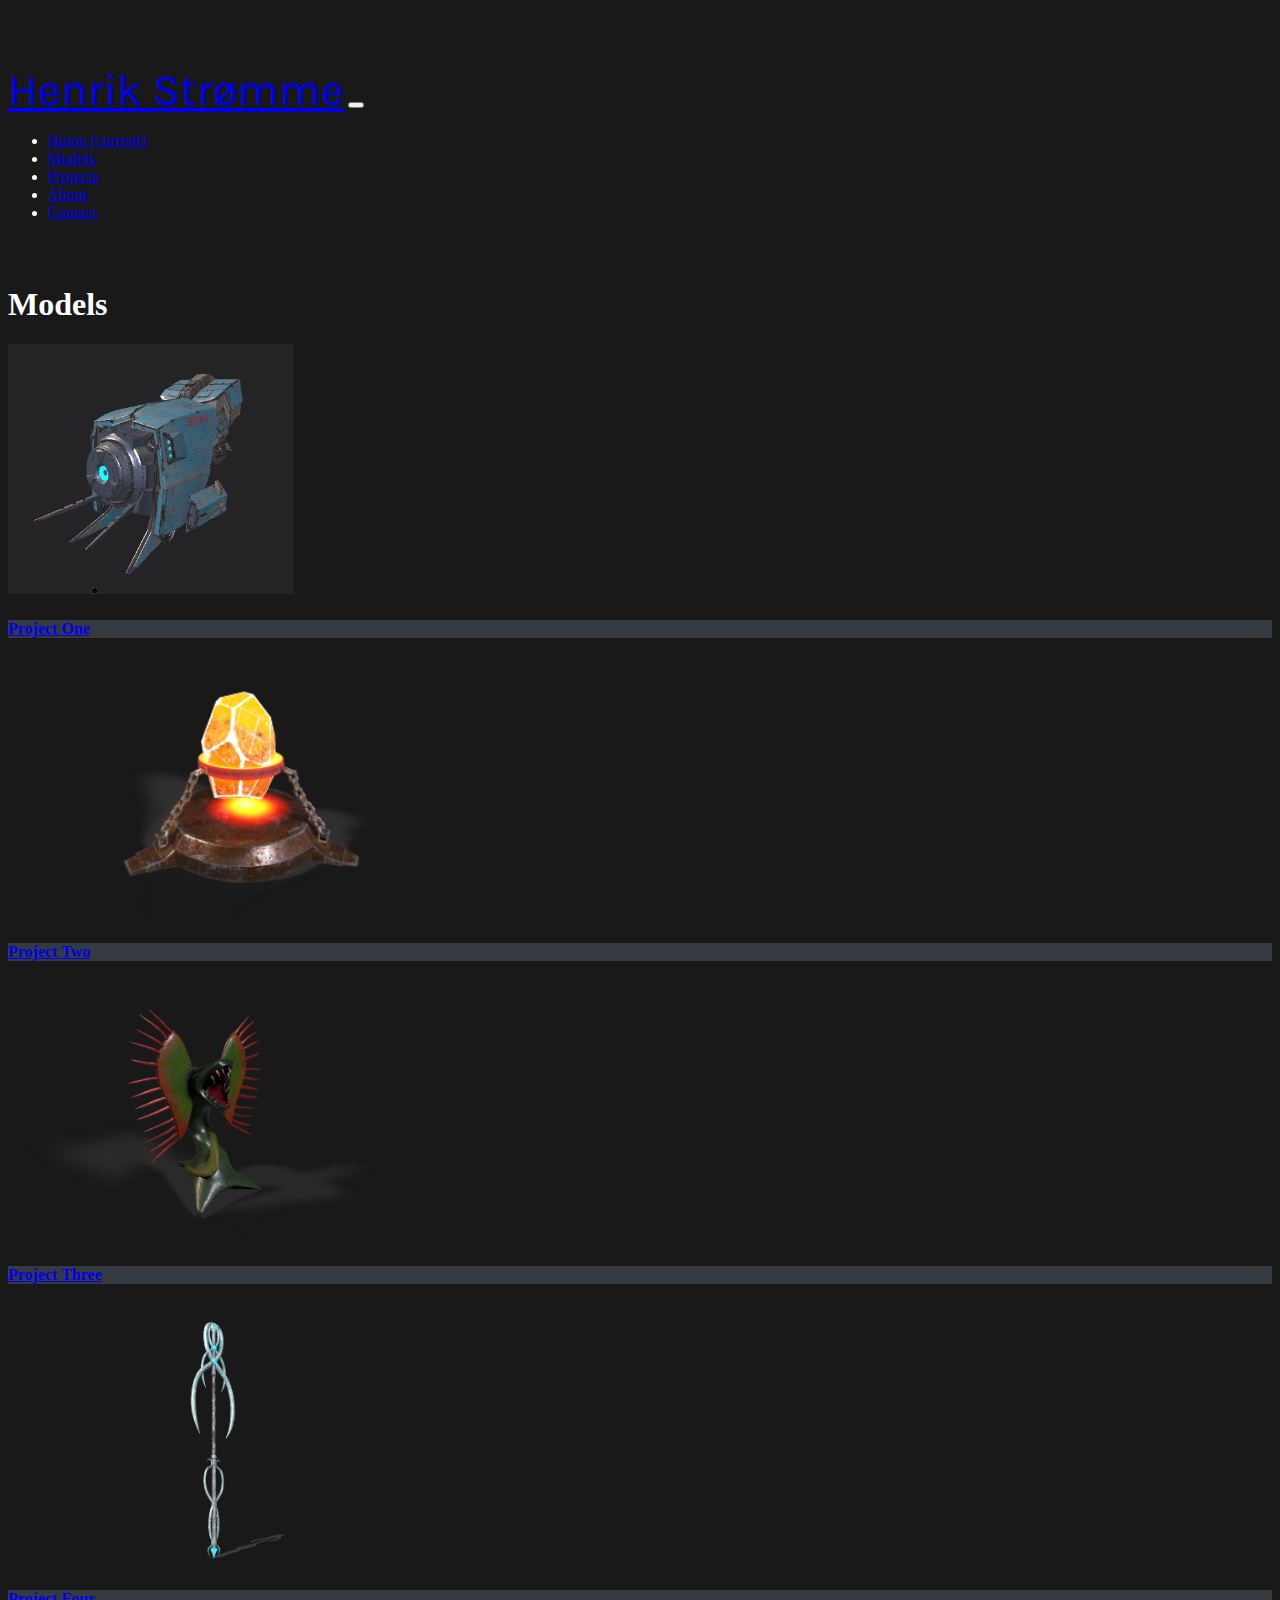
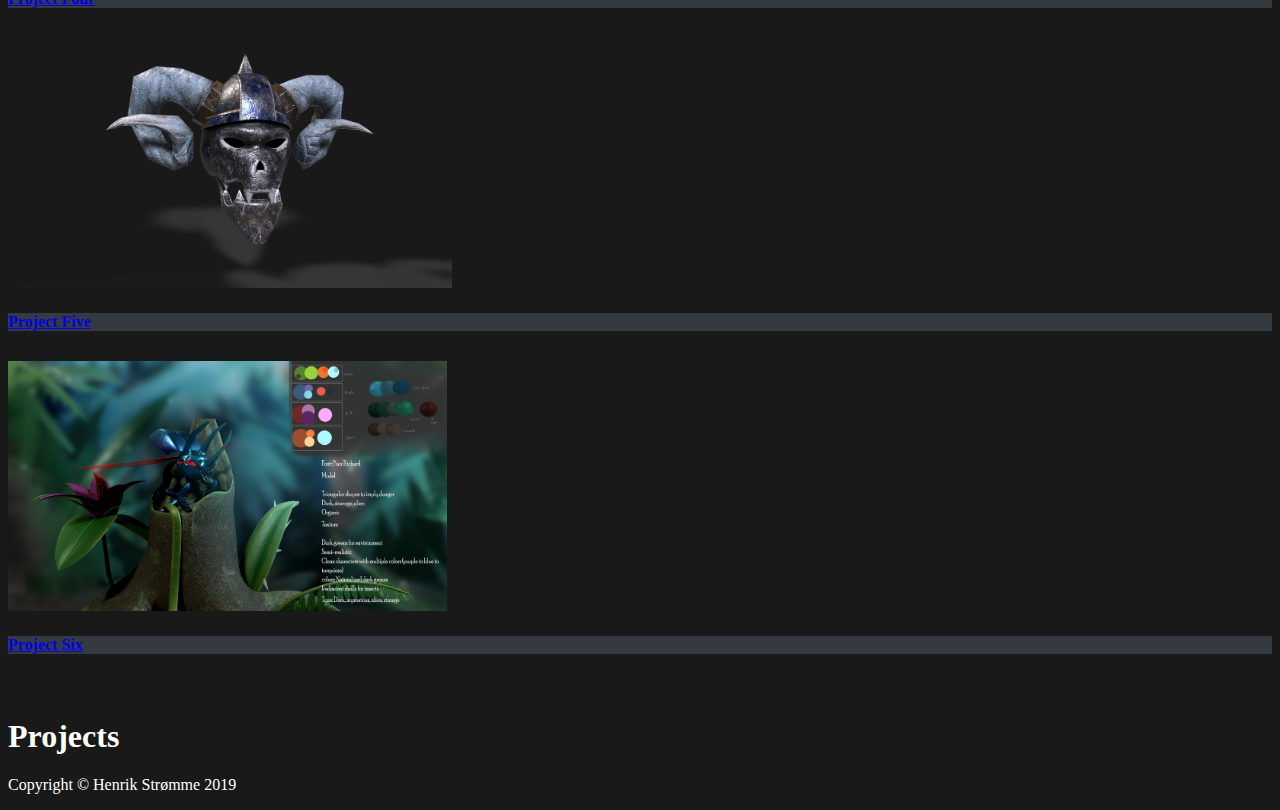
==== index.html @ d05b60b9 "initial commit" ====
<!DOCTYPE html>
<html lang="en" dir="ltr">

<head>
    <meta charset="utf-8">
    <meta name="viewport" content="width=device-width, initial-scale=1, shrink-to-fit=no">
    <title>Henrik Strømme - Designer</title>
    <link rel="stylesheet" href="https://stackpath.bootstrapcdn.com/bootstrap/4.1.3/css/bootstrap.min.css" integrity="sha384-MCw98/SFnGE8fJT3GXwEOngsV7Zt27NXFoaoApmYm81iuXoPkFOJwJ8ERdknLPMO" crossorigin="anonymous">
    <link rel="stylesheet" href="https://use.fontawesome.com/releases/v5.2.0/css/all.css" integrity="sha384-hWVjflwFxL6sNzntih27bfxkr27PmbbK/iSvJ+a4+0owXq79v+lsFkW54bOGbiDQ" crossorigin="anonymous">
    <link rel="stylesheet" type="text/css" href="resources/css/style.css"/>
    <link href="https://fonts.googleapis.com/css?family=Archivo|Karla|Spectral" rel="stylesheet">

    <link rel="stylesheet" type="text/css" href="resources/css/style.css"/>
</head>

<body>
    <!-- Navigation -->
    <nav class="navbar navbar-expand-lg navbar-dark bg-dark fixed-top">
      <div class="container">
        <a class="navbar-brand" href="#">Henrik Strømme</a>
        <button class="navbar-toggler" type="button" data-toggle="collapse" data-target="#navbarResponsive" aria-controls="navbarResponsive" aria-expanded="false" aria-label="Toggle navigation">
          <span class="navbar-toggler-icon"></span>
        </button>
        <div class="collapse navbar-collapse" id="navbarResponsive">
          <ul class="navbar-nav ml-auto">
            <li class="nav-item active">
              <a class="nav-link" href="#">Home
                <span class="sr-only">(current)</span>
              </a>
            </li>
            <li class="nav-item">
                <a class="nav-link" href="#">Models</a>
            </li>
            <li class="nav-item">
                <a class="nav-link" href="#">Projects</a>
            </li>
            <li class="nav-item">
              <a class="nav-link" href="#">About</a>
            </li>
            <li class="nav-item">
              <a class="nav-link" href="#">Contact</a>
            </li>
          </ul>
        </div>
      </div>
    </nav>

    <!-- Page Content -->
    <div class="container">

      <!-- Page Heading -->
     <h1 class="my-4" id="modelView">Models</h1>

      <div class="row">
        <div class="col-lg-4 col-sm-6 portfolio-item">
          <div class="card h-100">
            <a href="#"><img class="card-img-top" src="images/seek_bot.jpg" alt=""></a>
            <div class="card-body">
              <h4 class="card-title">
                <a href="#">Project One</a>
              </h4>
            </div>
          </div>
        </div>
        <div class="col-lg-4 col-sm-6 portfolio-item">
          <div class="card h-100">
            <a href="#"><img class="card-img-top" src="images/rune.png" alt=""></a>
            <div class="card-body">
              <h4 class="card-title">
                <a href="#">Project Two</a>
              </h4>
            </div>
          </div>
        </div>
        <div class="col-lg-4 col-sm-6 portfolio-item">
          <div class="card h-100">
            <a href="projects/insect.html"><img class="card-img-top" src="images/plant.png" alt=""></a>
            <div class="card-body">
              <h4 class="card-title">
                <a href="projects/insect.html">Project Three</a>
              </h4>
            </div>
          </div>
        </div>
        <div class="col-lg-4 col-sm-6 portfolio-item">
          <div class="card h-100">
            <a href="#"><img class="card-img-top" src="images/staff.png" alt=""></a>
            <div class="card-body">
              <h4 class="card-title">
                <a href="#">Project Four</a>
              </h4>
            </div>
          </div>
        </div>
        <div class="col-lg-4 col-sm-6 portfolio-item">
          <div class="card h-100">
            <a href="#"><img class="card-img-top" src="images/enemy.png" alt=""></a>
            <div class="card-body">
              <h4 class="card-title">
                <a href="#">Project Five</a>
              </h4>
            </div>
          </div>
        </div>
        <div class="col-lg-4 col-sm-6 portfolio-item">
          <div class="card h-100">
            <a href="#"><img class="card-img-top" src="images/stylesheet.png" alt=""></a>
            <div class="card-body">
              <h4 class="card-title">
                <a href="#">Project Six</a>
              </h4>
            </div>
          </div>
        </div>
      </div>
      <!-- /.row -->
      
      <h1 class="my-4" id="projectView">Projects</h1> 

    </div>
    <!-- /.container -->

    <!-- Footer -->
    <footer class="py-5 bg-dark">
      <div class="container">
        <p class="m-0 text-center text-white">Copyright &copy; Henrik Strømme 2019</p>
      </div>
      <!-- /.container -->
    </footer>
    <script
            src="https://code.jquery.com/jquery-3.3.1.slim.js"
            integrity="sha256-fNXJFIlca05BIO2Y5zh1xrShK3ME+/lYZ0j+ChxX2DA="
            crossorigin="anonymous">

    </script>
    <script src="resources/js/main.js"></script>
</body>
---- resources/css/style.css ----
body {
  background-color: #191919;
  padding-top: 54px; }

@media (min-width: 992px) {
  body {
    padding-top: 56px; } }
.portfolio-item {
  margin-bottom: 30px; }

.pagination {
  margin-bottom: 30px; }

.navbar-brand {
  font-family: 'Karla', sans-serif;
  font-size: 2.8rem; }

.my-4 {
  color: white;
  margin-top: 4rem !important;
  font-size: 2rem; }

.card-img-top {
  height: 250px;
  object-fit: cover; }

.card-body {
  background: #343a40 !important; }

/*# sourceMappingURL=style.css.map */

.my-3 {
  color: white;
}

p {
  color: white;
}

li {
  color: white;
}
---- resources/css/style.css ----
body {
  background-color: #191919;
  padding-top: 54px; }

@media (min-width: 992px) {
  body {
    padding-top: 56px; } }
.portfolio-item {
  margin-bottom: 30px; }

.pagination {
  margin-bottom: 30px; }

.navbar-brand {
  font-family: 'Karla', sans-serif;
  font-size: 2.8rem; }

.my-4 {
  color: white;
  margin-top: 4rem !important;
  font-size: 2rem; }

.card-img-top {
  height: 250px;
  object-fit: cover; }

.card-body {
  background: #343a40 !important; }

/*# sourceMappingURL=style.css.map */

.my-3 {
  color: white;
}

p {
  color: white;
}

li {
  color: white;
}
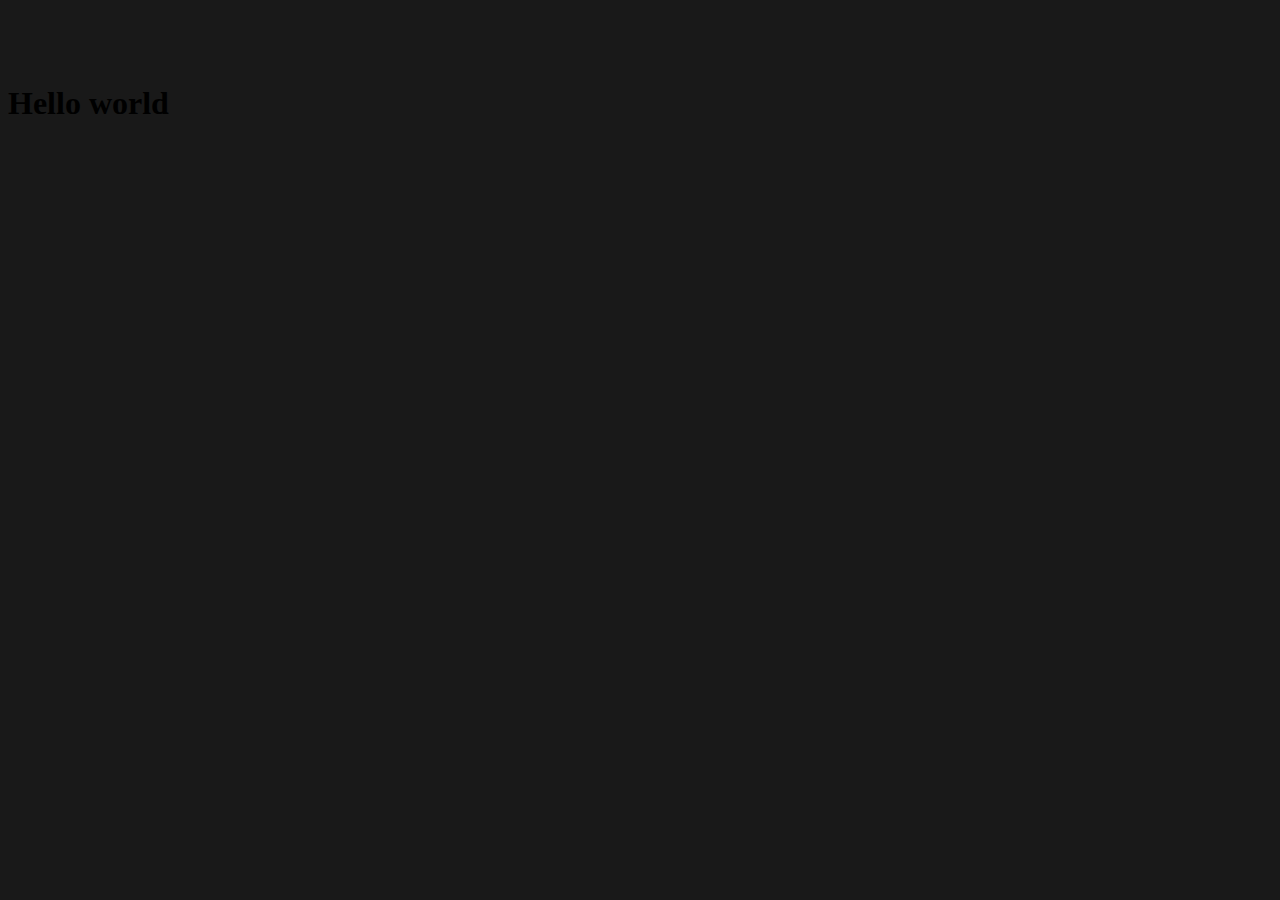
==== commit 185ff6e0: "test" ====
--- a/index.html
+++ b/index.html
@@ -14,124 +14,5 @@
 </head>
 
 <body>
-    <!-- Navigation -->
-    <nav class="navbar navbar-expand-lg navbar-dark bg-dark fixed-top">
-      <div class="container">
-        <a class="navbar-brand" href="#">Henrik Strømme</a>
-        <button class="navbar-toggler" type="button" data-toggle="collapse" data-target="#navbarResponsive" aria-controls="navbarResponsive" aria-expanded="false" aria-label="Toggle navigation">
-          <span class="navbar-toggler-icon"></span>
-        </button>
-        <div class="collapse navbar-collapse" id="navbarResponsive">
-          <ul class="navbar-nav ml-auto">
-            <li class="nav-item active">
-              <a class="nav-link" href="#">Home
-                <span class="sr-only">(current)</span>
-              </a>
-            </li>
-            <li class="nav-item">
-                <a class="nav-link" href="#">Models</a>
-            </li>
-            <li class="nav-item">
-                <a class="nav-link" href="#">Projects</a>
-            </li>
-            <li class="nav-item">
-              <a class="nav-link" href="#">About</a>
-            </li>
-            <li class="nav-item">
-              <a class="nav-link" href="#">Contact</a>
-            </li>
-          </ul>
-        </div>
-      </div>
-    </nav>
-
-    <!-- Page Content -->
-    <div class="container">
-
-      <!-- Page Heading -->
-     <h1 class="my-4" id="modelView">Models</h1>
-
-      <div class="row">
-        <div class="col-lg-4 col-sm-6 portfolio-item">
-          <div class="card h-100">
-            <a href="#"><img class="card-img-top" src="images/seek_bot.jpg" alt=""></a>
-            <div class="card-body">
-              <h4 class="card-title">
-                <a href="#">Project One</a>
-              </h4>
-            </div>
-          </div>
-        </div>
-        <div class="col-lg-4 col-sm-6 portfolio-item">
-          <div class="card h-100">
-            <a href="#"><img class="card-img-top" src="images/rune.png" alt=""></a>
-            <div class="card-body">
-              <h4 class="card-title">
-                <a href="#">Project Two</a>
-              </h4>
-            </div>
-          </div>
-        </div>
-        <div class="col-lg-4 col-sm-6 portfolio-item">
-          <div class="card h-100">
-            <a href="projects/insect.html"><img class="card-img-top" src="images/plant.png" alt=""></a>
-            <div class="card-body">
-              <h4 class="card-title">
-                <a href="projects/insect.html">Project Three</a>
-              </h4>
-            </div>
-          </div>
-        </div>
-        <div class="col-lg-4 col-sm-6 portfolio-item">
-          <div class="card h-100">
-            <a href="#"><img class="card-img-top" src="images/staff.png" alt=""></a>
-            <div class="card-body">
-              <h4 class="card-title">
-                <a href="#">Project Four</a>
-              </h4>
-            </div>
-          </div>
-        </div>
-        <div class="col-lg-4 col-sm-6 portfolio-item">
-          <div class="card h-100">
-            <a href="#"><img class="card-img-top" src="images/enemy.png" alt=""></a>
-            <div class="card-body">
-              <h4 class="card-title">
-                <a href="#">Project Five</a>
-              </h4>
-            </div>
-          </div>
-        </div>
-        <div class="col-lg-4 col-sm-6 portfolio-item">
-          <div class="card h-100">
-            <a href="#"><img class="card-img-top" src="images/stylesheet.png" alt=""></a>
-            <div class="card-body">
-              <h4 class="card-title">
-                <a href="#">Project Six</a>
-              </h4>
-            </div>
-          </div>
-        </div>
-      </div>
-      <!-- /.row -->
-      
-      <h1 class="my-4" id="projectView">Projects</h1> 
-
-    </div>
-    <!-- /.container -->
-
-    <!-- Footer -->
-    <footer class="py-5 bg-dark">
-      <div class="container">
-        <p class="m-0 text-center text-white">Copyright &copy; Henrik Strømme 2019</p>
-      </div>
-      <!-- /.container -->
-    </footer>
-    <script
-            src="https://code.jquery.com/jquery-3.3.1.slim.js"
-            integrity="sha256-fNXJFIlca05BIO2Y5zh1xrShK3ME+/lYZ0j+ChxX2DA="
-            crossorigin="anonymous">
-
-    </script>
-    <script src="resources/js/main.js"></script>
+<h1>Hello world</h1>
 </body>
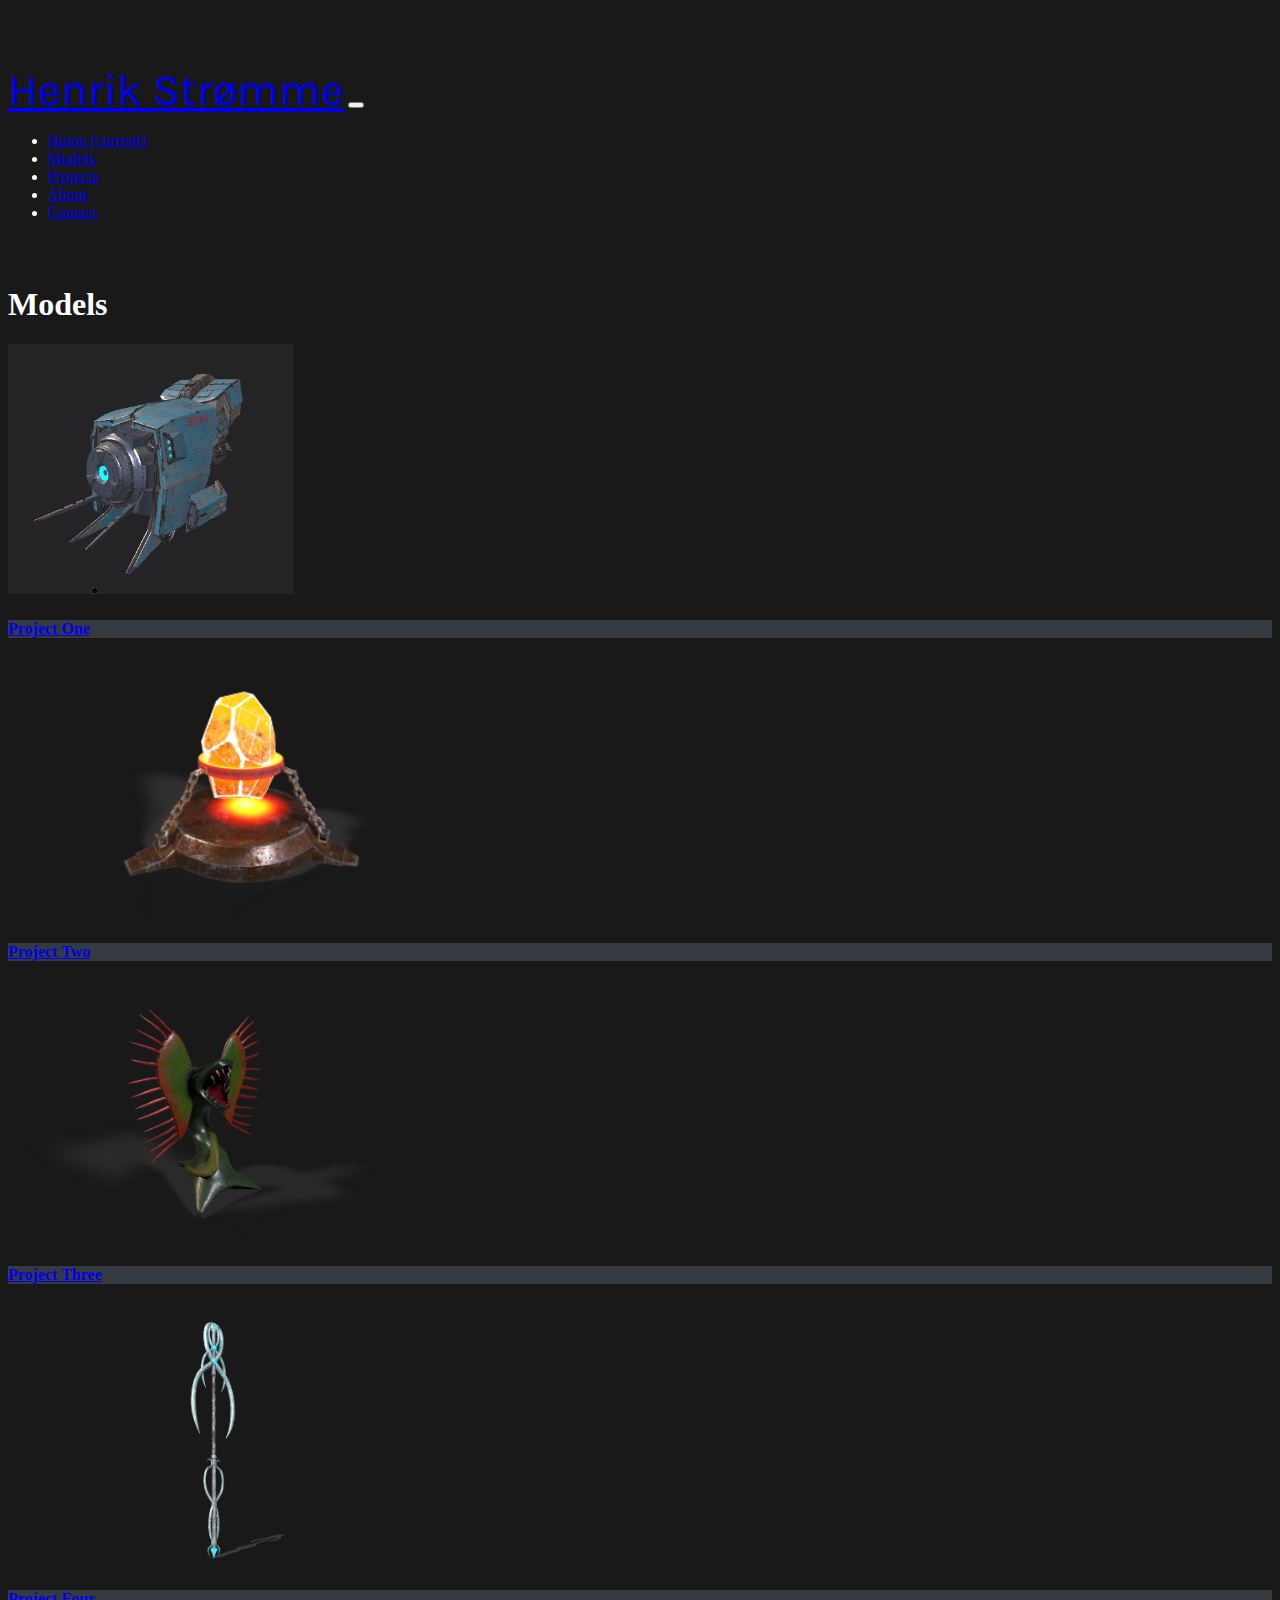
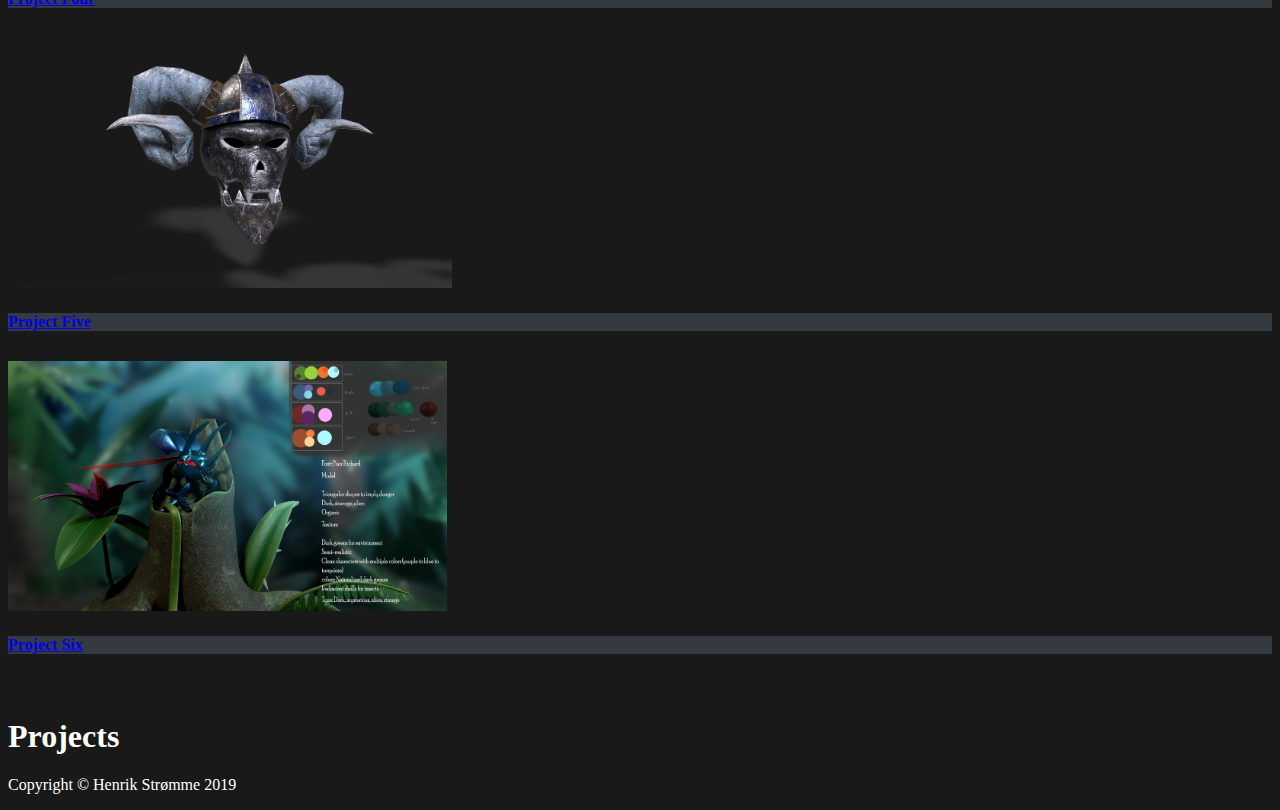
==== commit e36f6c3e: "change back to orignal landing page" ====
--- a/index.html
+++ b/index.html
@@ -14,5 +14,125 @@
 </head>
 
 <body>
-<h1>Hello world</h1>
+    <!-- Navigation -->
+    <nav class="navbar navbar-expand-lg navbar-dark bg-dark fixed-top">
+      <div class="container">
+        <a class="navbar-brand" href="#">Henrik Strømme</a>
+        <button class="navbar-toggler" type="button" data-toggle="collapse" data-target="#navbarResponsive" aria-controls="navbarResponsive" aria-expanded="false" aria-label="Toggle navigation">
+          <span class="navbar-toggler-icon"></span>
+        </button>
+        <div class="collapse navbar-collapse" id="navbarResponsive">
+          <ul class="navbar-nav ml-auto">
+            <li class="nav-item active">
+              <a class="nav-link" href="#">Home
+                <span class="sr-only">(current)</span>
+              </a>
+            </li>
+            <li class="nav-item">
+                <a class="nav-link" href="#">Models</a>
+            </li>
+            <li class="nav-item">
+                <a class="nav-link" href="#">Projects</a>
+            </li>
+            <li class="nav-item">
+              <a class="nav-link" href="#">About</a>
+            </li>
+            <li class="nav-item">
+              <a class="nav-link" href="#">Contact</a>
+            </li>
+          </ul>
+        </div>
+      </div>
+    </nav>
+
+    <!-- Page Content -->
+    <div class="container">
+
+      <!-- Page Heading -->
+     <h1 class="my-4" id="modelView">Models</h1>
+
+      <div class="row">
+        <div class="col-lg-4 col-sm-6 portfolio-item">
+          <div class="card h-100">
+            <a href="#"><img class="card-img-top" src="images/seek_bot.jpg" alt=""></a>
+            <div class="card-body">
+              <h4 class="card-title">
+                <a href="#">Project One</a>
+              </h4>
+            </div>
+          </div>
+        </div>
+        <div class="col-lg-4 col-sm-6 portfolio-item">
+          <div class="card h-100">
+            <a href="#"><img class="card-img-top" src="images/rune.png" alt=""></a>
+            <div class="card-body">
+              <h4 class="card-title">
+                <a href="#">Project Two</a>
+              </h4>
+            </div>
+          </div>
+        </div>
+        <div class="col-lg-4 col-sm-6 portfolio-item">
+          <div class="card h-100">
+            <a href="projects/insect.html"><img class="card-img-top" src="images/plant.png" alt=""></a>
+            <div class="card-body">
+              <h4 class="card-title">
+                <a href="projects/insect.html">Project Three</a>
+              </h4>
+            </div>
+          </div>
+        </div>
+        <div class="col-lg-4 col-sm-6 portfolio-item">
+          <div class="card h-100">
+            <a href="#"><img class="card-img-top" src="images/staff.png" alt=""></a>
+            <div class="card-body">
+              <h4 class="card-title">
+                <a href="#">Project Four</a>
+              </h4>
+            </div>
+          </div>
+        </div>
+        <div class="col-lg-4 col-sm-6 portfolio-item">
+          <div class="card h-100">
+            <a href="#"><img class="card-img-top" src="images/enemy.png" alt=""></a>
+            <div class="card-body">
+              <h4 class="card-title">
+                <a href="#">Project Five</a>
+              </h4>
+            </div>
+          </div>
+        </div>
+        <div class="col-lg-4 col-sm-6 portfolio-item">
+          <div class="card h-100">
+            <a href="#"><img class="card-img-top" src="images/stylesheet.png" alt=""></a>
+            <div class="card-body">
+              <h4 class="card-title">
+                <a href="#">Project Six</a>
+              </h4>
+            </div>
+          </div>
+        </div>
+      </div>
+      <!-- /.row -->
+
+      <h1 class="my-4" id="projectView">Projects</h1>
+
+    </div>
+    <!-- /.container -->
+
+    <!-- Footer -->
+    <footer class="py-5 bg-dark">
+      <div class="container">
+        <p class="m-0 text-center text-white">Copyright &copy; Henrik Strømme 2019</p>
+      </div>
+      <!-- /.container -->
+    </footer>
+    <script
+            src="https://code.jquery.com/jquery-3.3.1.slim.js"
+            integrity="sha256-fNXJFIlca05BIO2Y5zh1xrShK3ME+/lYZ0j+ChxX2DA="
+            crossorigin="anonymous">
+
+    </script>
+    <script src="resources/js/main.js"></script>
 </body>
+</html>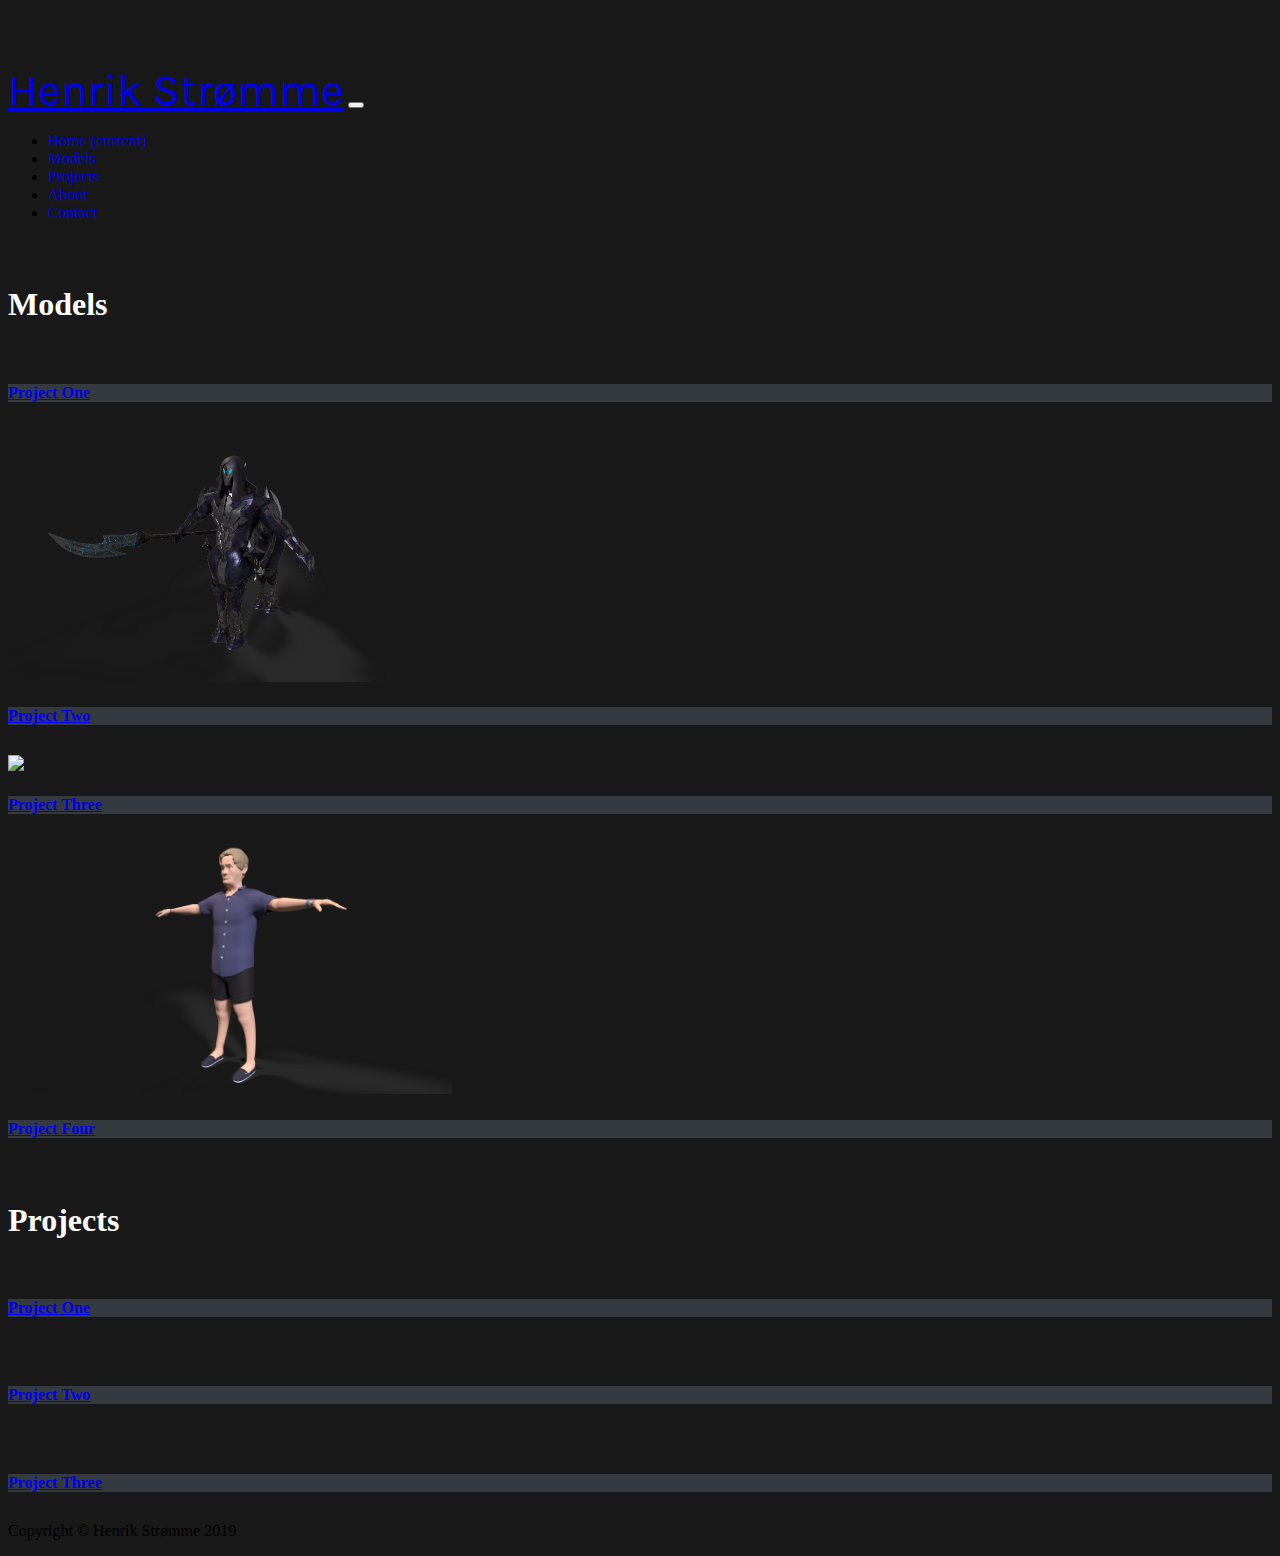
==== commit 31551e17: "Added image carousel for insect.html pictures" ====
--- a/index.html
+++ b/index.html
@@ -5,134 +5,155 @@
     <meta charset="utf-8">
     <meta name="viewport" content="width=device-width, initial-scale=1, shrink-to-fit=no">
     <title>Henrik Strømme - Designer</title>
-    <link rel="stylesheet" href="https://stackpath.bootstrapcdn.com/bootstrap/4.1.3/css/bootstrap.min.css" integrity="sha384-MCw98/SFnGE8fJT3GXwEOngsV7Zt27NXFoaoApmYm81iuXoPkFOJwJ8ERdknLPMO" crossorigin="anonymous">
-    <link rel="stylesheet" href="https://use.fontawesome.com/releases/v5.2.0/css/all.css" integrity="sha384-hWVjflwFxL6sNzntih27bfxkr27PmbbK/iSvJ+a4+0owXq79v+lsFkW54bOGbiDQ" crossorigin="anonymous">
-    <link rel="stylesheet" type="text/css" href="resources/css/style.css"/>
+
+    <!-- Bootstrap -->
+    <link rel="stylesheet" href="https://stackpath.bootstrapcdn.com/bootstrap/4.1.3/css/bootstrap.min.css"
+          integrity="sha384-MCw98/SFnGE8fJT3GXwEOngsV7Zt27NXFoaoApmYm81iuXoPkFOJwJ8ERdknLPMO" crossorigin="anonymous">
+
+    <!-- Font Awesome -->
+    <link rel="stylesheet" href="https://use.fontawesome.com/releases/v5.2.0/css/all.css"
+          integrity="sha384-hWVjflwFxL6sNzntih27bfxkr27PmbbK/iSvJ+a4+0owXq79v+lsFkW54bOGbiDQ" crossorigin="anonymous">
+
+    <!-- Fonts -->
     <link href="https://fonts.googleapis.com/css?family=Archivo|Karla|Spectral" rel="stylesheet">
 
+    <!-- Custom styling -->
     <link rel="stylesheet" type="text/css" href="resources/css/style.css"/>
 </head>
 
 <body>
-    <!-- Navigation -->
-    <nav class="navbar navbar-expand-lg navbar-dark bg-dark fixed-top">
-      <div class="container">
+<!-- Navigation -->
+<nav class="navbar navbar-expand-lg navbar-dark bg-dark fixed-top">
+    <div class="container">
         <a class="navbar-brand" href="#">Henrik Strømme</a>
-        <button class="navbar-toggler" type="button" data-toggle="collapse" data-target="#navbarResponsive" aria-controls="navbarResponsive" aria-expanded="false" aria-label="Toggle navigation">
-          <span class="navbar-toggler-icon"></span>
+        <button class="navbar-toggler" type="button" data-toggle="collapse" data-target="#navbarResponsive"
+                aria-controls="navbarResponsive" aria-expanded="false" aria-label="Toggle navigation">
+            <span class="navbar-toggler-icon"></span>
         </button>
         <div class="collapse navbar-collapse" id="navbarResponsive">
-          <ul class="navbar-nav ml-auto">
-            <li class="nav-item active">
-              <a class="nav-link" href="#">Home
-                <span class="sr-only">(current)</span>
-              </a>
-            </li>
-            <li class="nav-item">
-                <a class="nav-link" href="#">Models</a>
-            </li>
-            <li class="nav-item">
-                <a class="nav-link" href="#">Projects</a>
-            </li>
-            <li class="nav-item">
-              <a class="nav-link" href="#">About</a>
-            </li>
-            <li class="nav-item">
-              <a class="nav-link" href="#">Contact</a>
-            </li>
-          </ul>
+            <ul class="navbar-nav ml-auto">
+                <li class="nav-item active">
+                    <a class="nav-link" href="#">Home
+                        <span class="sr-only">(current)</span>
+                    </a>
+                </li>
+                <li class="nav-item">
+                    <a class="nav-link" id="scrollToModels" href="#">Models</a>
+                </li>
+                <li class="nav-item">
+                    <a class="nav-link" id="scrollToProjects" href="#">Projects</a>
+                </li>
+                <li class="nav-item">
+                    <a class="nav-link" href="#">About</a>
+                </li>
+                <li class="nav-item">
+                    <a class="nav-link" href="#">Contact</a>
+                </li>
+            </ul>
         </div>
-      </div>
-    </nav>
+    </div>
+</nav>
 
-    <!-- Page Content -->
-    <div class="container">
+<!-- Page Content -->
+<div class="container">
 
-      <!-- Page Heading -->
-     <h1 class="my-4" id="modelView">Models</h1>
+    <!-- Page Heading -->
+    <h1 class="my-4" id="modelView">Models</h1>
 
-      <div class="row">
+    <div class="row">
         <div class="col-lg-4 col-sm-6 portfolio-item">
-          <div class="card h-100">
-            <a href="#"><img class="card-img-top" src="images/seek_bot.jpg" alt=""></a>
-            <div class="card-body">
-              <h4 class="card-title">
-                <a href="#">Project One</a>
-              </h4>
+            <div class="card h-100">
+                <a href="#"><img class="card-img-top" src="images/portfolio/drone/drone4.png" alt=""></a>
+                <div class="card-body">
+                    <h4 class="card-title">
+                        <a href="#">Project One</a>
+                    </h4>
+                </div>
             </div>
-          </div>
         </div>
         <div class="col-lg-4 col-sm-6 portfolio-item">
-          <div class="card h-100">
-            <a href="#"><img class="card-img-top" src="images/rune.png" alt=""></a>
-            <div class="card-body">
-              <h4 class="card-title">
-                <a href="#">Project Two</a>
-              </h4>
+            <div class="card h-100">
+                <a href="#"><img class="card-img-top" src="images/portfolio/horse/horse1.png" alt=""></a>
+                <div class="card-body">
+                    <h4 class="card-title">
+                        <a href="#">Project Two</a>
+                    </h4>
+                </div>
             </div>
-          </div>
         </div>
         <div class="col-lg-4 col-sm-6 portfolio-item">
-          <div class="card h-100">
-            <a href="projects/insect.html"><img class="card-img-top" src="images/plant.png" alt=""></a>
-            <div class="card-body">
-              <h4 class="card-title">
-                <a href="projects/insect.html">Project Three</a>
-              </h4>
+            <div class="card h-100">
+                <a href="projects/insect.html"><img class="card-img-top" src="images/portfolio/radioactive_man/radioactive_man.png"></a>
+                <div class="card-body">
+                    <h4 class="card-title">
+                        <a href="projects/insect.html">Project Three</a>
+                    </h4>
+                </div>
             </div>
-          </div>
         </div>
         <div class="col-lg-4 col-sm-6 portfolio-item">
-          <div class="card h-100">
-            <a href="#"><img class="card-img-top" src="images/staff.png" alt=""></a>
-            <div class="card-body">
-              <h4 class="card-title">
-                <a href="#">Project Four</a>
-              </h4>
+            <div class="card h-100">
+                <a href="#"><img class="card-img-top" src="images/portfolio/sune/sune.png" alt=""></a>
+                <div class="card-body">
+                    <h4 class="card-title">
+                        <a href="#">Project Four</a>
+                    </h4>
+                </div>
             </div>
-          </div>
+        </div>
+    </div>
+    <!-- /.row -->
+
+    <h1 class="my-4" id="projectView">Projects</h1>
+    <div class="row">
+        <div class="col-lg-4 col-sm-6 portfolio-item">
+            <div class="card h-100">
+                <a href="projects/insect.html"><img class="card-img-top " src="images/portfolio/insectomancer/camazotz.png" alt=""></a>
+                <div class="card-body">
+                    <h4 class="card-title">
+                        <a href="projects/insect.html">Project One</a>
+                    </h4>
+                </div>
+            </div>
         </div>
         <div class="col-lg-4 col-sm-6 portfolio-item">
-          <div class="card h-100">
-            <a href="#"><img class="card-img-top" src="images/enemy.png" alt=""></a>
-            <div class="card-body">
-              <h4 class="card-title">
-                <a href="#">Project Five</a>
-              </h4>
+            <div class="card h-100">
+                <a href="projects/asgard.html"><img class="card-img-top" src="images/portfolio/asgard/enemy3.png" alt=""></a>
+                <div class="card-body">
+                    <h4 class="card-title">
+                        <a href="projects/asgard.html">Project Two</a>
+                    </h4>
+                </div>
             </div>
-          </div>
         </div>
         <div class="col-lg-4 col-sm-6 portfolio-item">
-          <div class="card h-100">
-            <a href="#"><img class="card-img-top" src="images/stylesheet.png" alt=""></a>
-            <div class="card-body">
-              <h4 class="card-title">
-                <a href="#">Project Six</a>
-              </h4>
+            <div class="card h-100">
+                <a href="projects/spaceship.html"><img class="card-img-top" src="images/portfolio/spaceship/spaceship4.png" alt=""></a>
+                <div class="card-body">
+                    <h4 class="card-title">
+                        <a href="projects/spaceship.html">Project Three</a>
+                    </h4>
+                </div>
             </div>
-          </div>
         </div>
-      </div>
-      <!-- /.row -->
+    </div>
+    <!-- /.row -->
+</div>
+<!-- /.container -->
 
-      <h1 class="my-4" id="projectView">Projects</h1>
-
+<!-- Footer -->
+<footer class="py-5 bg-dark">
+    <div class="container">
+        <p class="m-0 text-center text-white">Copyright &copy; Henrik Strømme 2019</p>
     </div>
     <!-- /.container -->
-
-    <!-- Footer -->
-    <footer class="py-5 bg-dark">
-      <div class="container">
-        <p class="m-0 text-center text-white">Copyright &copy; Henrik Strømme 2019</p>
-      </div>
-      <!-- /.container -->
-    </footer>
-    <script
-            src="https://code.jquery.com/jquery-3.3.1.slim.js"
-            integrity="sha256-fNXJFIlca05BIO2Y5zh1xrShK3ME+/lYZ0j+ChxX2DA="
-            crossorigin="anonymous">
-
-    </script>
-    <script src="resources/js/main.js"></script>
+</footer>
+<script
+        src="https://stackpath.bootstrapcdn.com/bootstrap/4.3.1/js/bootstrap.min.js"
+        integrity="sha384-JjSmVgyd0p3pXB1rRibZUAYoIIy6OrQ6VrjIEaFf/nJGzIxFDsf4x0xIM+B07jRM"
+        crossorigin="anonymous">
+</script>
+<script src="https://ajax.googleapis.com/ajax/libs/jquery/3.3.1/jquery.min.js"></script>
+<script src="resources/js/main.js"></script>
 </body>
 </html>--- a/resources/css/style.css
+++ b/resources/css/style.css
@@ -15,11 +15,6 @@
   font-family: 'Karla', sans-serif;
   font-size: 2.8rem; }
 
-.my-4 {
-  color: white;
-  margin-top: 4rem !important;
-  font-size: 2rem; }
-
 .card-img-top {
   height: 250px;
   object-fit: cover; }
@@ -27,16 +22,34 @@
 .card-body {
   background: #343a40 !important; }
 
-/*# sourceMappingURL=style.css.map */
+.my-4 {
+  color: white;
+  margin-top: 4rem !important;
+  font-size: 2rem; }
 
 .my-3 {
-  color: white;
-}
+  color: white; }
 
-p {
-  color: white;
-}
+#toTop {
+  position: fixed;
+  bottom: 10px;
+  right: 10px;
+  cursor: pointer;
+  display: none; }
 
-li {
-  color: white;
-}+.col-md-4 li {
+  color: #ffffff; }
+.col-md-4 p {
+  color: #ffffff; }
+
+.carousel-item .d-block {
+  background-color: #333333; }
+.carousel-item img {
+  height: 500px;
+  width: 750px;
+  object-fit: cover; }
+
+.row .related-work {
+  background-color: #333333; }
+
+/*# sourceMappingURL=style.css.map */
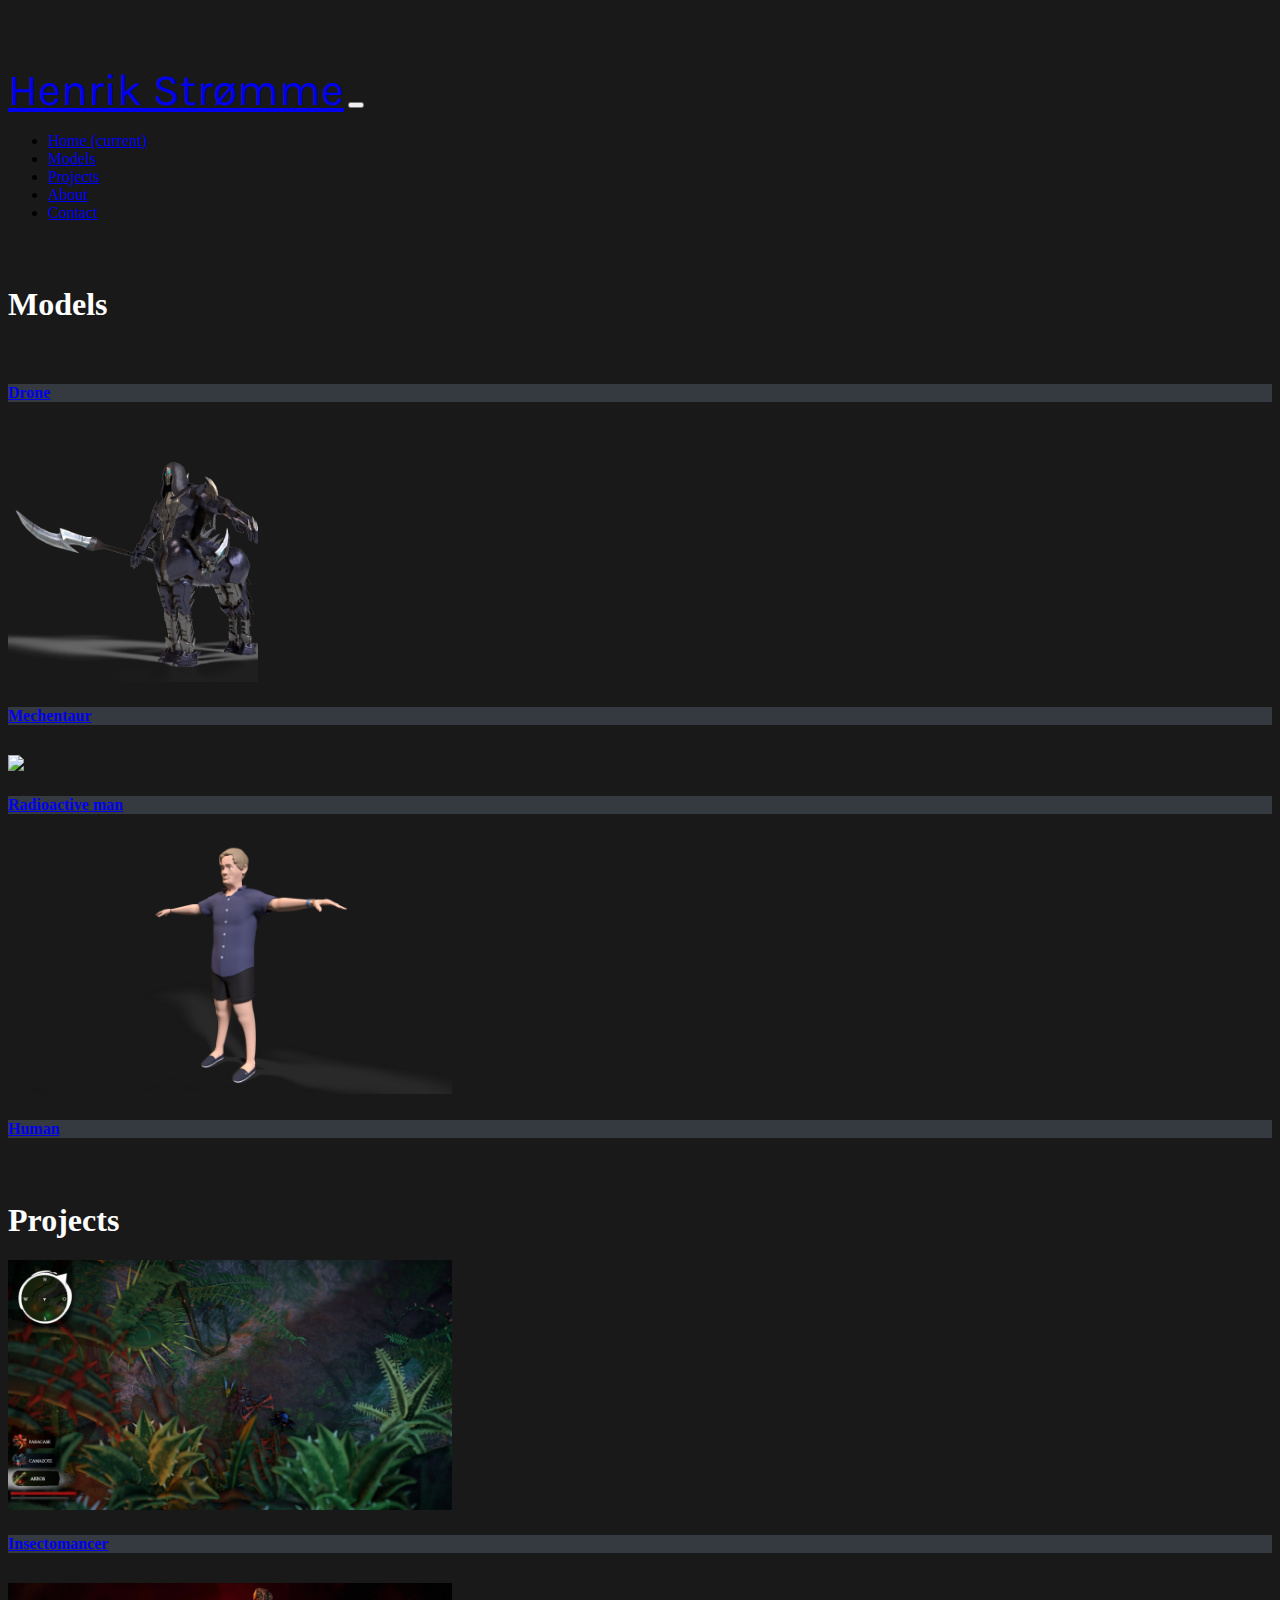
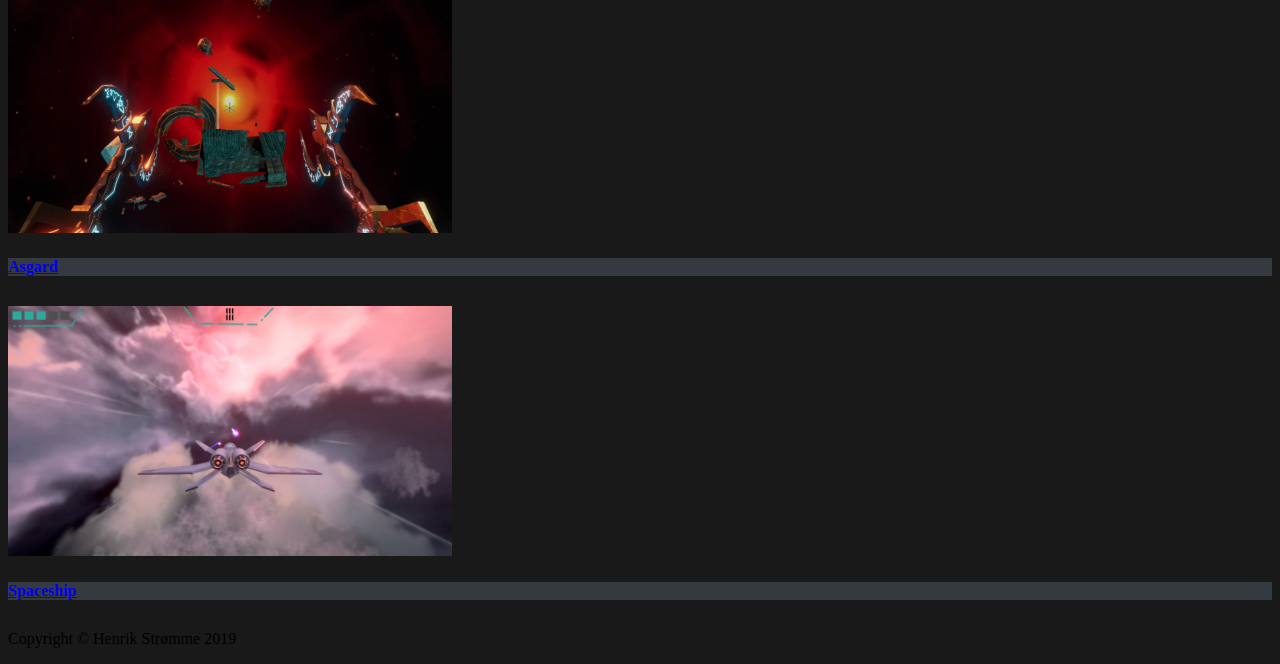
==== commit fff4b201: "Restructured project and implemented contact page" ====
--- a/index.html
+++ b/index.html
@@ -22,138 +22,147 @@
 </head>
 
 <body>
-<!-- Navigation -->
-<nav class="navbar navbar-expand-lg navbar-dark bg-dark fixed-top">
+    <!-- Navigation -->
+    <nav class="navbar navbar-expand-lg navbar-dark bg-dark fixed-top">
+        <div class="container">
+            <a class="navbar-brand" href="#">Henrik Strømme</a>
+            <button class="navbar-toggler" type="button" data-toggle="collapse" data-target="#navbarResponsive"
+                    aria-controls="navbarResponsive" aria-expanded="false" aria-label="Toggle navigation">
+                <span class="navbar-toggler-icon"></span>
+            </button>
+            <div class="collapse navbar-collapse" id="navbarResponsive">
+                <ul class="navbar-nav ml-auto">
+                    <li class="nav-item active">
+                        <a class="nav-link" href="#">Home
+                            <span class="sr-only">(current)</span>
+                        </a>
+                    </li>
+                    <li class="nav-item">
+                        <a class="nav-link" id="scrollToModels" href="#">Models</a>
+                    </li>
+                    <li class="nav-item">
+                        <a class="nav-link" id="scrollToProjects" href="#">Projects</a>
+                    </li>
+                    <li class="nav-item">
+                        <a class="nav-link" href="#">About</a>
+                    </li>
+                    <li class="nav-item">
+                        <a class="nav-link" href="contact.html">Contact</a>
+                    </li>
+                </ul>
+            </div>
+        </div>
+    </nav>
+
+    <!-- Page Content -->
     <div class="container">
-        <a class="navbar-brand" href="#">Henrik Strømme</a>
-        <button class="navbar-toggler" type="button" data-toggle="collapse" data-target="#navbarResponsive"
-                aria-controls="navbarResponsive" aria-expanded="false" aria-label="Toggle navigation">
-            <span class="navbar-toggler-icon"></span>
-        </button>
-        <div class="collapse navbar-collapse" id="navbarResponsive">
-            <ul class="navbar-nav ml-auto">
-                <li class="nav-item active">
-                    <a class="nav-link" href="#">Home
-                        <span class="sr-only">(current)</span>
+
+        <!-- Page Heading -->
+        <h1 class="my-4" id="modelView">Models</h1>
+
+        <div class="row">
+            <div class="col-lg-4 col-sm-6 portfolio-item">
+                <div class="card h-100">
+                    <a href="models/drone.html"><img class="card-img-top" src="resources/images/drone/drone4.png" alt=""></a>
+                    <div class="card-body">
+                        <h4 class="card-title">
+                            <a href="models/drone.html">Drone</a>
+                        </h4>
+                    </div>
+                </div>
+            </div>
+            <div class="col-lg-4 col-sm-6 portfolio-item">
+                <div class="card h-100">
+                    <a href="models/mechentaur.html"><img class="card-img-top" src="resources/images/horse/horse_thumbnail.png" alt=""></a>
+                    <div class="card-body">
+                        <h4 class="card-title">
+                            <a href="models/mechentaur.html">Mechentaur</a>
+                        </h4>
+                    </div>
+                </div>
+            </div>
+            <div class="col-lg-4 col-sm-6 portfolio-item">
+                <div class="card h-100">
+                    <a href="models/radioactive_man.html">
+                        <img class="card-img-top" src="resources/images/radioactive_man/radioactive_man.png">
                     </a>
-                </li>
-                <li class="nav-item">
-                    <a class="nav-link" id="scrollToModels" href="#">Models</a>
-                </li>
-                <li class="nav-item">
-                    <a class="nav-link" id="scrollToProjects" href="#">Projects</a>
-                </li>
-                <li class="nav-item">
-                    <a class="nav-link" href="#">About</a>
-                </li>
-                <li class="nav-item">
-                    <a class="nav-link" href="#">Contact</a>
-                </li>
-            </ul>
-        </div>
-    </div>
-</nav>
-
-<!-- Page Content -->
-<div class="container">
-
-    <!-- Page Heading -->
-    <h1 class="my-4" id="modelView">Models</h1>
-
-    <div class="row">
-        <div class="col-lg-4 col-sm-6 portfolio-item">
-            <div class="card h-100">
-                <a href="#"><img class="card-img-top" src="images/portfolio/drone/drone4.png" alt=""></a>
-                <div class="card-body">
-                    <h4 class="card-title">
-                        <a href="#">Project One</a>
-                    </h4>
+                    <div class="card-body">
+                        <h4 class="card-title">
+                            <a href="models/radioactive_man.html">Radioactive man</a>
+                        </h4>
+                    </div>
+                </div>
+            </div>
+            <div class="col-lg-4 col-sm-6 portfolio-item">
+                <div class="card h-100">
+                    <a href="models/human.html"><img class="card-img-top" src="resources/images/sune/sune.png" alt=""></a>
+                    <div class="card-body">
+                        <h4 class="card-title">
+                            <a href="models/human.html">Human</a>
+                        </h4>
+                    </div>
                 </div>
             </div>
         </div>
-        <div class="col-lg-4 col-sm-6 portfolio-item">
-            <div class="card h-100">
-                <a href="#"><img class="card-img-top" src="images/portfolio/horse/horse1.png" alt=""></a>
-                <div class="card-body">
-                    <h4 class="card-title">
-                        <a href="#">Project Two</a>
-                    </h4>
+        <!-- /.row -->
+
+        <h1 class="my-4" id="projectView">Projects</h1>
+        <div class="row">
+            <div class="col-lg-4 col-sm-6 portfolio-item">
+                <div class="card h-100">
+                    <a href="projects/insectomancer.html">
+                        <img class="card-img-top " src="resources/images/insectomancer/thumbnail.jpg" alt="">
+                    </a>
+                    <div class="card-body">
+                        <h4 class="card-title">
+                            <a href="projects/insectomancer.html">Insectomancer</a>
+                        </h4>
+                    </div>
+                </div>
+            </div>
+            <div class="col-lg-4 col-sm-6 portfolio-item">
+                <div class="card h-100">
+                    <a href="projects/asgard.html">
+                        <img class="card-img-top" src="resources/images/asgard/thumbnail.jpg" alt="">
+                    </a>
+                    <div class="card-body">
+                        <h4 class="card-title">
+                            <a href="projects/asgard.html">Asgard</a>
+                        </h4>
+                    </div>
+                </div>
+            </div>
+            <div class="col-lg-4 col-sm-6 portfolio-item">
+                <div class="card h-100">
+                    <a href="projects/spaceship.html">
+                        <img class="card-img-top" src="resources/images/spaceship/spaceship_gameplay.jpg" alt="">
+                    </a>
+                    <div class="card-body">
+                        <h4 class="card-title">
+                            <a href="projects/spaceship.html">Spaceship</a>
+                        </h4>
+                    </div>
                 </div>
             </div>
         </div>
-        <div class="col-lg-4 col-sm-6 portfolio-item">
-            <div class="card h-100">
-                <a href="projects/insect.html"><img class="card-img-top" src="images/portfolio/radioactive_man/radioactive_man.png"></a>
-                <div class="card-body">
-                    <h4 class="card-title">
-                        <a href="projects/insect.html">Project Three</a>
-                    </h4>
-                </div>
-            </div>
-        </div>
-        <div class="col-lg-4 col-sm-6 portfolio-item">
-            <div class="card h-100">
-                <a href="#"><img class="card-img-top" src="images/portfolio/sune/sune.png" alt=""></a>
-                <div class="card-body">
-                    <h4 class="card-title">
-                        <a href="#">Project Four</a>
-                    </h4>
-                </div>
-            </div>
-        </div>
-    </div>
-    <!-- /.row -->
-
-    <h1 class="my-4" id="projectView">Projects</h1>
-    <div class="row">
-        <div class="col-lg-4 col-sm-6 portfolio-item">
-            <div class="card h-100">
-                <a href="projects/insect.html"><img class="card-img-top " src="images/portfolio/insectomancer/camazotz.png" alt=""></a>
-                <div class="card-body">
-                    <h4 class="card-title">
-                        <a href="projects/insect.html">Project One</a>
-                    </h4>
-                </div>
-            </div>
-        </div>
-        <div class="col-lg-4 col-sm-6 portfolio-item">
-            <div class="card h-100">
-                <a href="projects/asgard.html"><img class="card-img-top" src="images/portfolio/asgard/enemy3.png" alt=""></a>
-                <div class="card-body">
-                    <h4 class="card-title">
-                        <a href="projects/asgard.html">Project Two</a>
-                    </h4>
-                </div>
-            </div>
-        </div>
-        <div class="col-lg-4 col-sm-6 portfolio-item">
-            <div class="card h-100">
-                <a href="projects/spaceship.html"><img class="card-img-top" src="images/portfolio/spaceship/spaceship4.png" alt=""></a>
-                <div class="card-body">
-                    <h4 class="card-title">
-                        <a href="projects/spaceship.html">Project Three</a>
-                    </h4>
-                </div>
-            </div>
-        </div>
-    </div>
-    <!-- /.row -->
-</div>
-<!-- /.container -->
-
-<!-- Footer -->
-<footer class="py-5 bg-dark">
-    <div class="container">
-        <p class="m-0 text-center text-white">Copyright &copy; Henrik Strømme 2019</p>
+        <!-- /.row -->
     </div>
     <!-- /.container -->
-</footer>
-<script
-        src="https://stackpath.bootstrapcdn.com/bootstrap/4.3.1/js/bootstrap.min.js"
-        integrity="sha384-JjSmVgyd0p3pXB1rRibZUAYoIIy6OrQ6VrjIEaFf/nJGzIxFDsf4x0xIM+B07jRM"
-        crossorigin="anonymous">
-</script>
-<script src="https://ajax.googleapis.com/ajax/libs/jquery/3.3.1/jquery.min.js"></script>
-<script src="resources/js/main.js"></script>
+
+    <!-- Footer -->
+    <footer class="py-5 bg-dark">
+        <div class="container">
+            <p class="m-0 text-center text-white">Copyright &copy; Henrik Strømme 2019</p>
+        </div>
+        <!-- /.container -->
+    </footer>
+
+    <script src="https://ajax.googleapis.com/ajax/libs/jquery/3.3.1/jquery.min.js"></script>
+    <script
+            src="https://stackpath.bootstrapcdn.com/bootstrap/4.3.1/js/bootstrap.min.js"
+            integrity="sha384-JjSmVgyd0p3pXB1rRibZUAYoIIy6OrQ6VrjIEaFf/nJGzIxFDsf4x0xIM+B07jRM"
+            crossorigin="anonymous">
+    </script>
+    <script src="resources/js/main.js"></script>
 </body>
 </html>--- a/resources/css/style.css
+++ b/resources/css/style.css
@@ -6,17 +6,17 @@
   body {
     padding-top: 56px; } }
 .portfolio-item {
-  margin-bottom: 30px; }
+  margin-bottom: 1.875rem; }
 
 .pagination {
-  margin-bottom: 30px; }
+  margin-bottom: 1.875rem; }
 
 .navbar-brand {
   font-family: 'Karla', sans-serif;
   font-size: 2.8rem; }
 
 .card-img-top {
-  height: 250px;
+  height: 15.625rem;
   object-fit: cover; }
 
 .card-body {
@@ -32,8 +32,8 @@
 
 #toTop {
   position: fixed;
-  bottom: 10px;
-  right: 10px;
+  bottom: 0.625rem;
+  right: 0.625rem;
   cursor: pointer;
   display: none; }
 
@@ -45,11 +45,15 @@
 .carousel-item .d-block {
   background-color: #333333; }
 .carousel-item img {
-  height: 500px;
-  width: 750px;
+  height: 31.25rem;
   object-fit: cover; }
 
 .row .related-work {
   background-color: #333333; }
+.row ol li {
+  margin: 0 10px 0 10px; }
+
+.form-group label {
+  color: #ffffff; }
 
 /*# sourceMappingURL=style.css.map */
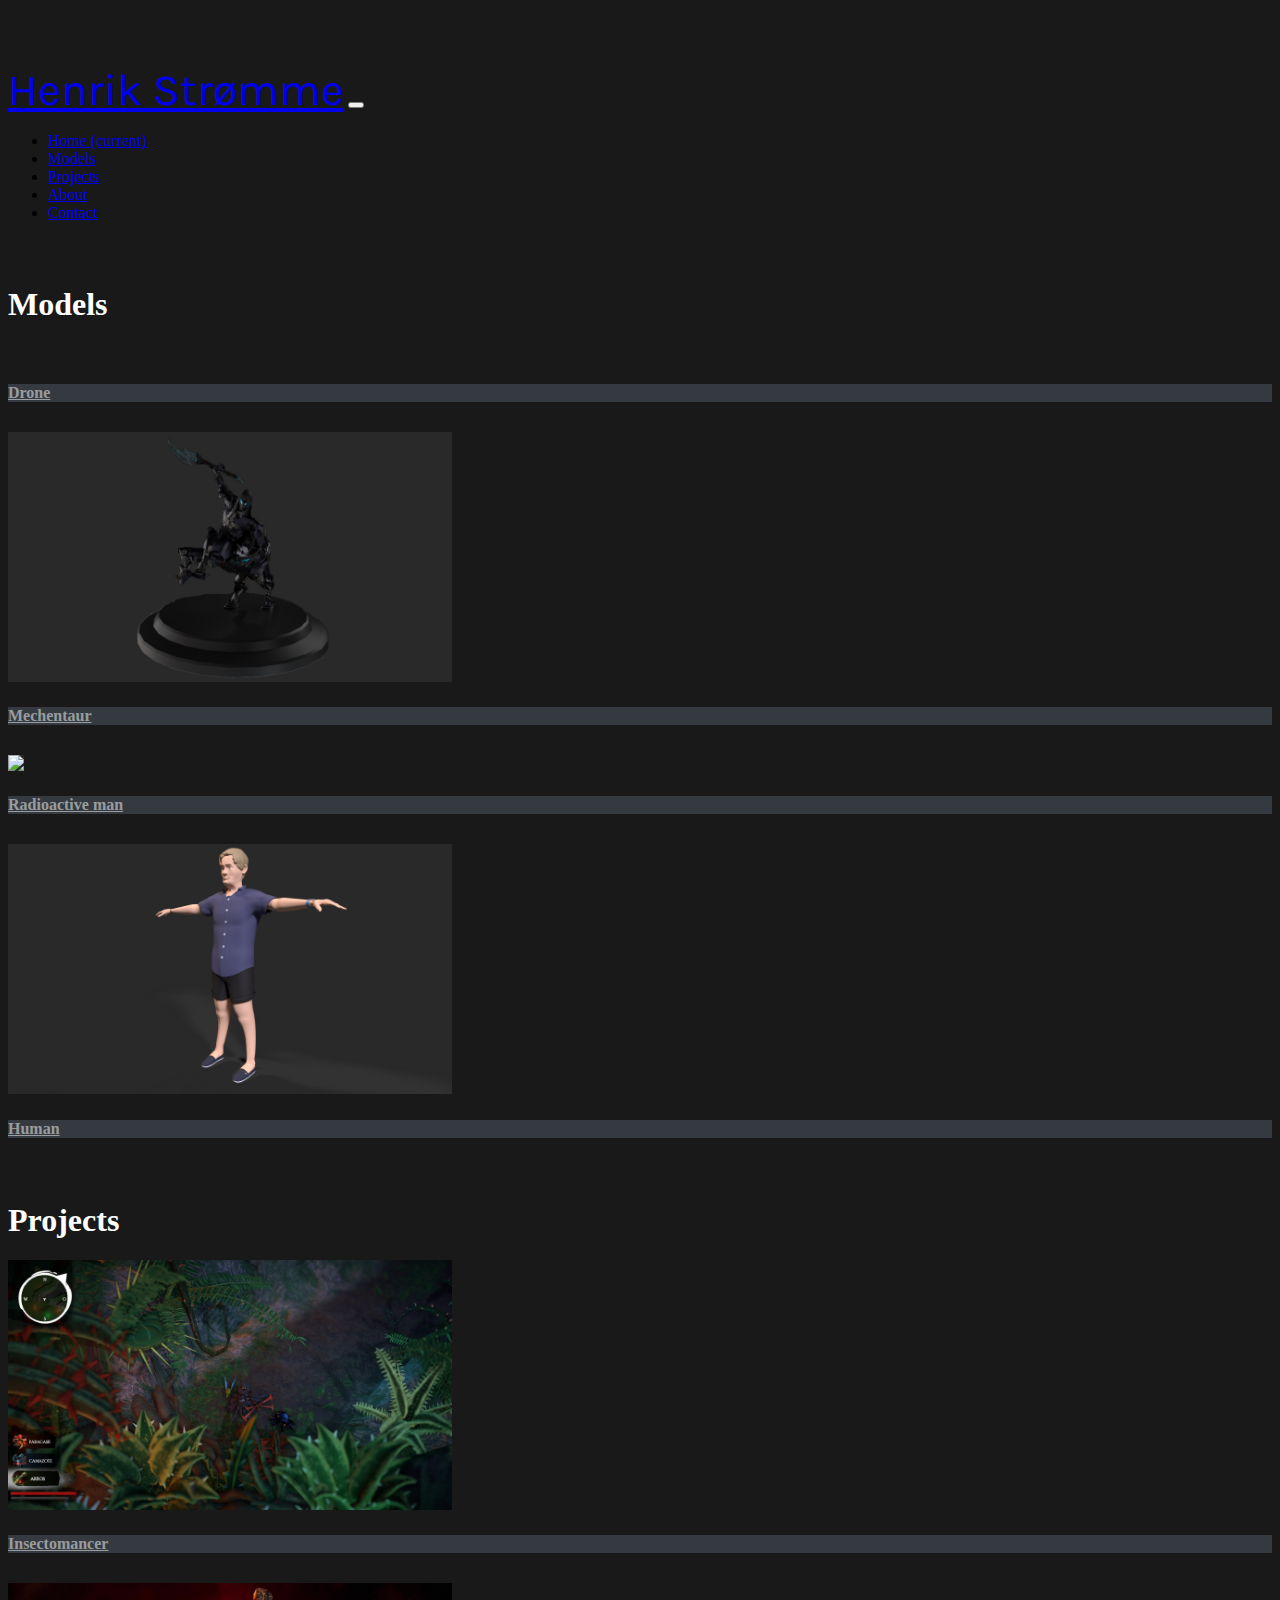
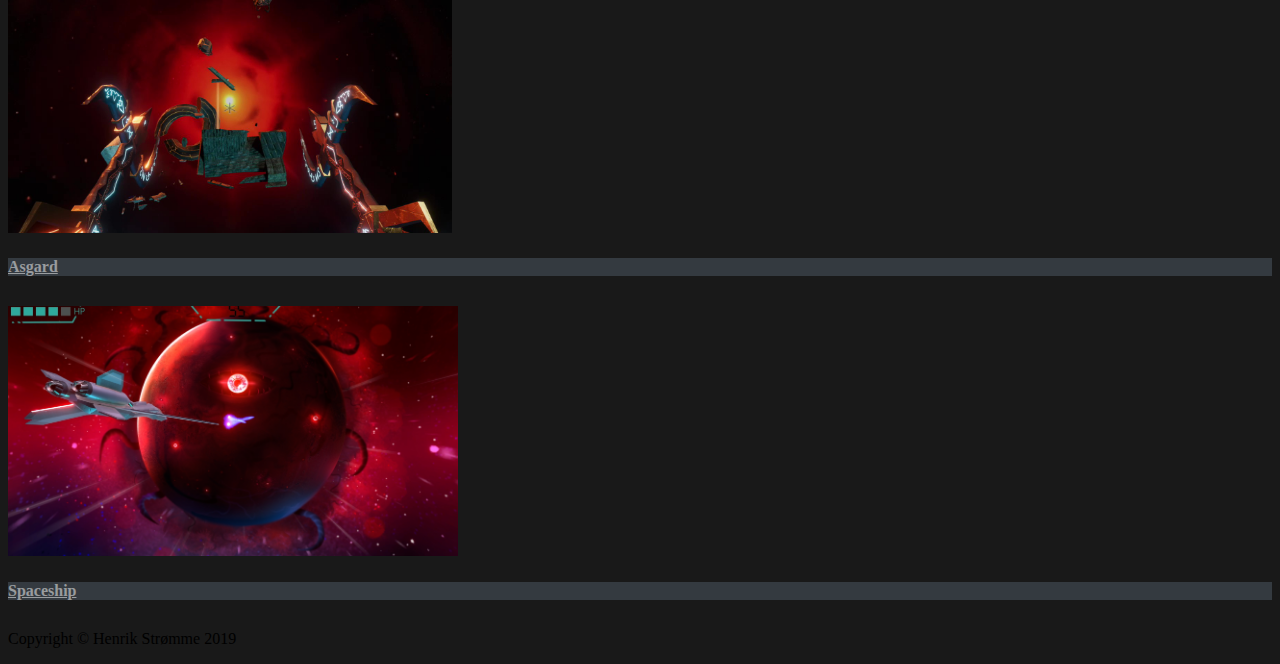
==== commit 9d4863fb: "Merge branch 'master' of https://github.com/henrikstromme/henrikstromme.github.io" ====
--- a/index.html
+++ b/index.html
@@ -63,7 +63,7 @@
         <div class="row">
             <div class="col-lg-4 col-sm-6 portfolio-item">
                 <div class="card h-100">
-                    <a href="models/drone.html"><img class="card-img-top" src="resources/images/drone/drone4.png" alt=""></a>
+                    <a href="models/drone.html"><img class="card-img-top" src="resources/images/drone/thumbnail.png" alt=""></a>
                     <div class="card-body">
                         <h4 class="card-title">
                             <a href="models/drone.html">Drone</a>
@@ -73,7 +73,7 @@
             </div>
             <div class="col-lg-4 col-sm-6 portfolio-item">
                 <div class="card h-100">
-                    <a href="models/mechentaur.html"><img class="card-img-top" src="resources/images/horse/horse_thumbnail.png" alt=""></a>
+                    <a href="models/mechentaur.html"><img class="card-img-top" src="resources/images/horse/thumbnail.png" alt=""></a>
                     <div class="card-body">
                         <h4 class="card-title">
                             <a href="models/mechentaur.html">Mechentaur</a>
@@ -84,7 +84,7 @@
             <div class="col-lg-4 col-sm-6 portfolio-item">
                 <div class="card h-100">
                     <a href="models/radioactive_man.html">
-                        <img class="card-img-top" src="resources/images/radioactive_man/radioactive_man.png">
+                        <img class="card-img-top" src="resources/images/radioactive_man/thumbnail.png">
                     </a>
                     <div class="card-body">
                         <h4 class="card-title">
@@ -95,7 +95,7 @@
             </div>
             <div class="col-lg-4 col-sm-6 portfolio-item">
                 <div class="card h-100">
-                    <a href="models/human.html"><img class="card-img-top" src="resources/images/sune/sune.png" alt=""></a>
+                    <a href="models/human.html"><img class="card-img-top" src="resources/images/sune/thumbnail.png" alt=""></a>
                     <div class="card-body">
                         <h4 class="card-title">
                             <a href="models/human.html">Human</a>
@@ -135,7 +135,7 @@
             <div class="col-lg-4 col-sm-6 portfolio-item">
                 <div class="card h-100">
                     <a href="projects/spaceship.html">
-                        <img class="card-img-top" src="resources/images/spaceship/spaceship_gameplay.jpg" alt="">
+                        <img class="card-img-top" src="resources/images/spaceship/thumbnail.jpg" alt="">
                     </a>
                     <div class="card-body">
                         <h4 class="card-title">
--- a/resources/css/style.css
+++ b/resources/css/style.css
@@ -1,6 +1,6 @@
 body {
   background-color: #191919;
-  padding-top: 54px; }
+  padding-top: 3.375rem; }
 
 @media (min-width: 992px) {
   body {
@@ -17,10 +17,16 @@
 
 .card-img-top {
   height: 15.625rem;
-  object-fit: cover; }
+  object-fit: cover;
+  background-color: #292929; }
 
 .card-body {
   background: #343a40 !important; }
+  .card-body a {
+    color: #ffffff80; }
+    .card-body a:hover {
+      color: #ffffff;
+      text-decoration: none; }
 
 .my-4 {
   color: white;
@@ -43,7 +49,7 @@
   color: #ffffff; }
 
 .carousel-item .d-block {
-  background-color: #333333; }
+  background-color: #33333340; }
 .carousel-item img {
   height: 31.25rem;
   object-fit: cover; }
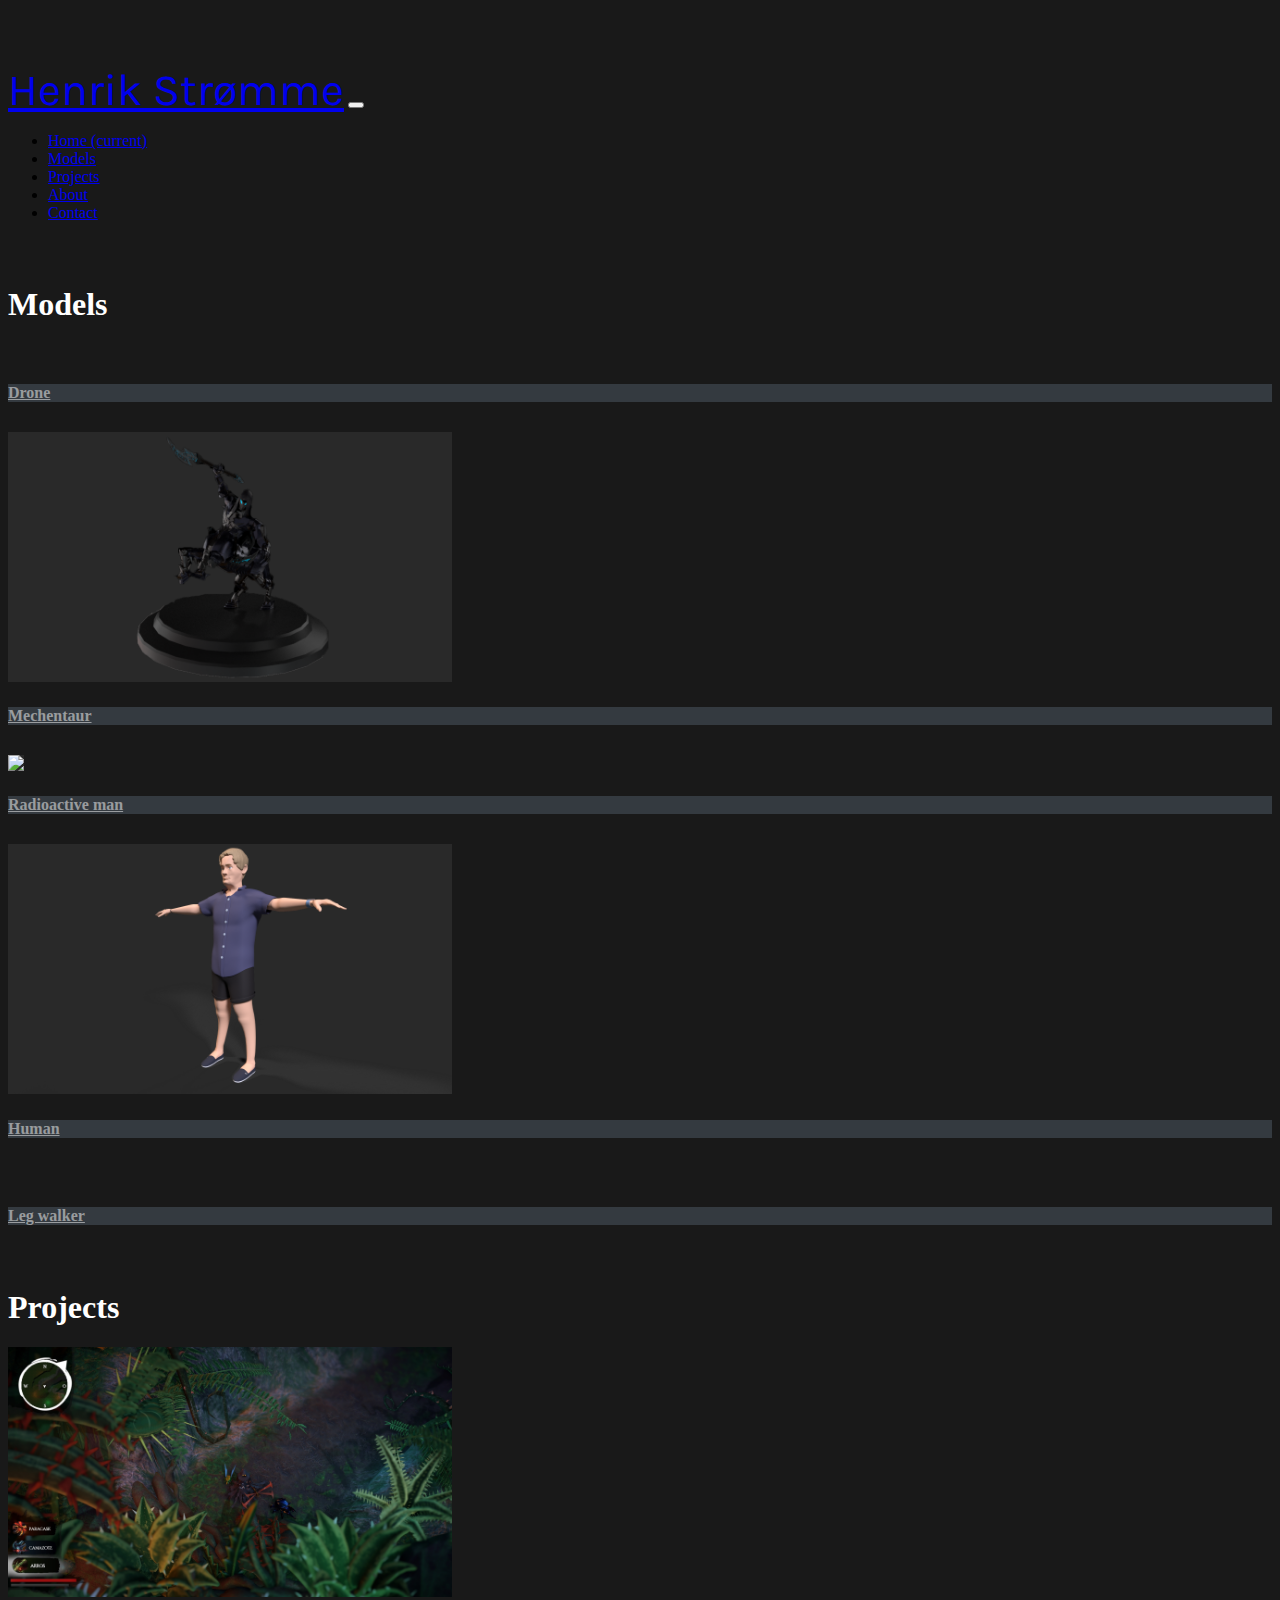
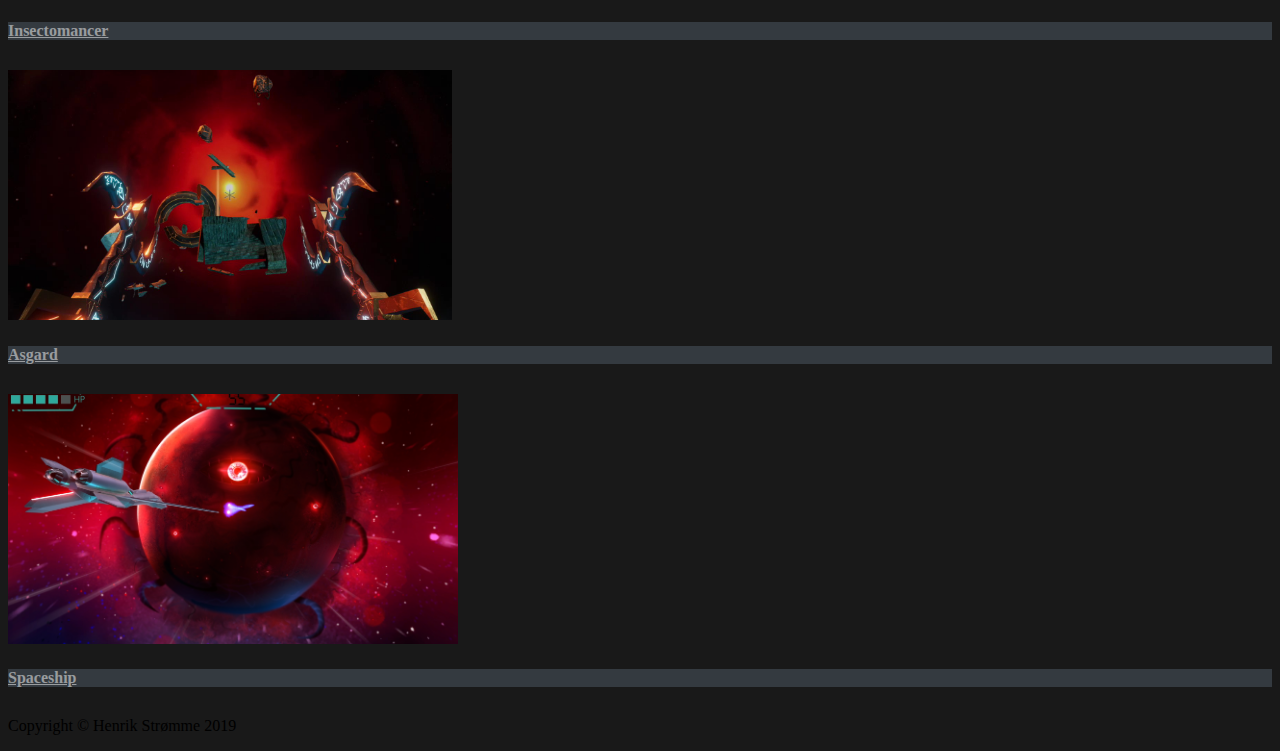
==== commit ff2d6189: "Added leg walker model to the website" ====
--- a/index.html
+++ b/index.html
@@ -95,10 +95,24 @@
             </div>
             <div class="col-lg-4 col-sm-6 portfolio-item">
                 <div class="card h-100">
-                    <a href="models/human.html"><img class="card-img-top" src="resources/images/sune/thumbnail.png" alt=""></a>
+                    <a href="models/human.html">
+                        <img class="card-img-top" src="resources/images/sune/thumbnail.png" alt="">
+                        </a>
                     <div class="card-body">
                         <h4 class="card-title">
                             <a href="models/human.html">Human</a>
+                        </h4>
+                    </div>
+                </div>
+            </div>
+            <div class="col-lg-4 col-sm-6 portfolio-item">
+                <div class="card h-100">
+                    <a href="models/legwalker.html">
+                        <img class="card-img-top" src="resources/images/legwalker/thumbnail.png" alt="">
+                    </a>
+                    <div class="card-body">
+                        <h4 class="card-title">
+                            <a href="models/legwalker.html">Leg walker</a>
                         </h4>
                     </div>
                 </div>
--- a/resources/css/style.css
+++ b/resources/css/style.css
@@ -49,9 +49,9 @@
   color: #ffffff; }
 
 .carousel-item .d-block {
+  height: 40.5rem;
   background-color: #33333340; }
 .carousel-item img {
-  height: 31.25rem;
   object-fit: cover; }
 
 .row .related-work {
